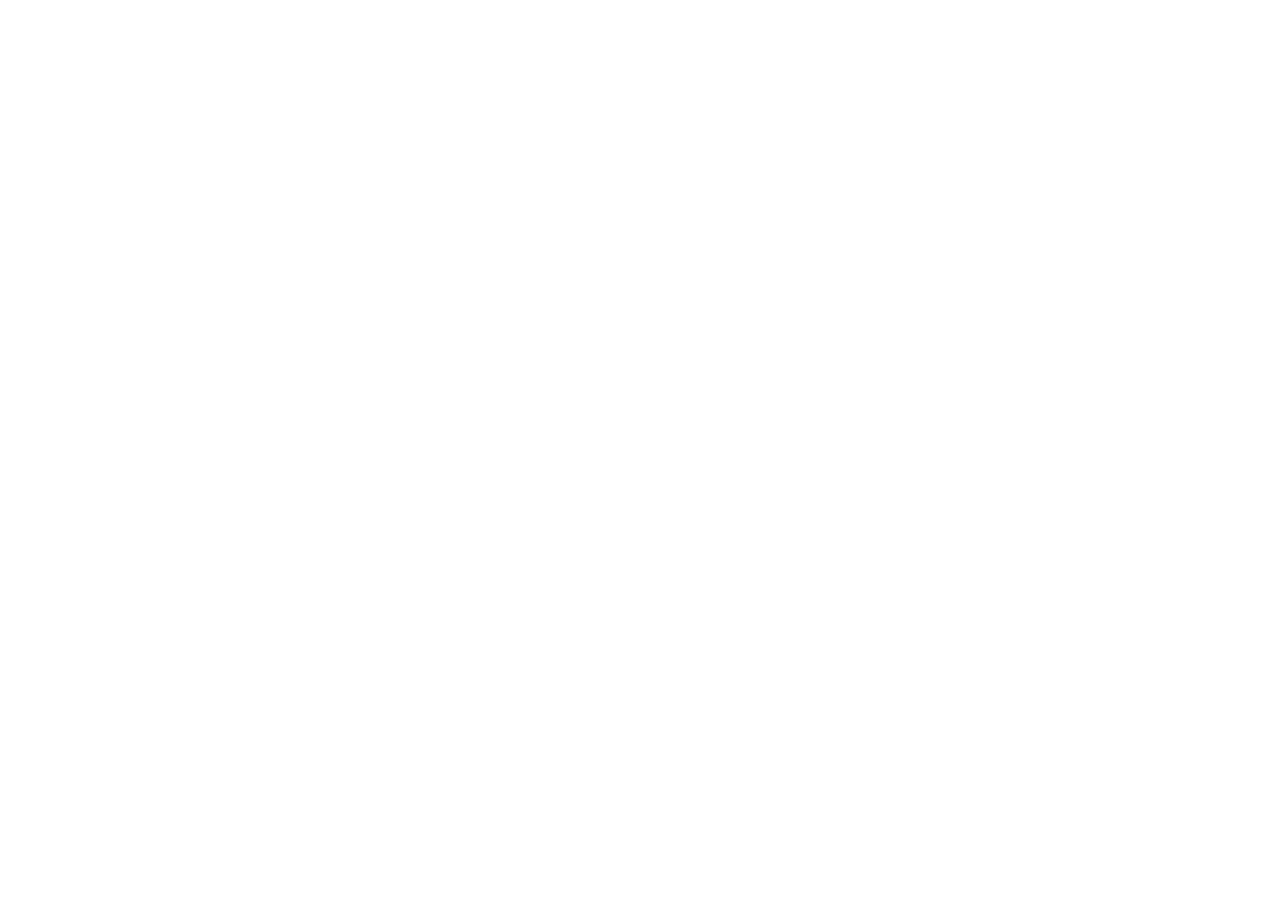
==== index.html @ 41d02efa "criei pagina principal" ====
<!DOCTYPE html>
<html lang="pt-br">
<head>
    <meta charset="UTF-8">
    <meta name="viewport" content="width=device-width, initial-scale=1.0">
    <title>Porjeto Redes Socias</title>
    <link rel="stylesheet" href="estilos/style.css">
    <link rel="shortcut icon" href="imagens/favicon.ico" type="image/x-icon">
</head>
<body>
    
</body>
</html>
---- estilos/style.css ----
@charset "UTF-8";
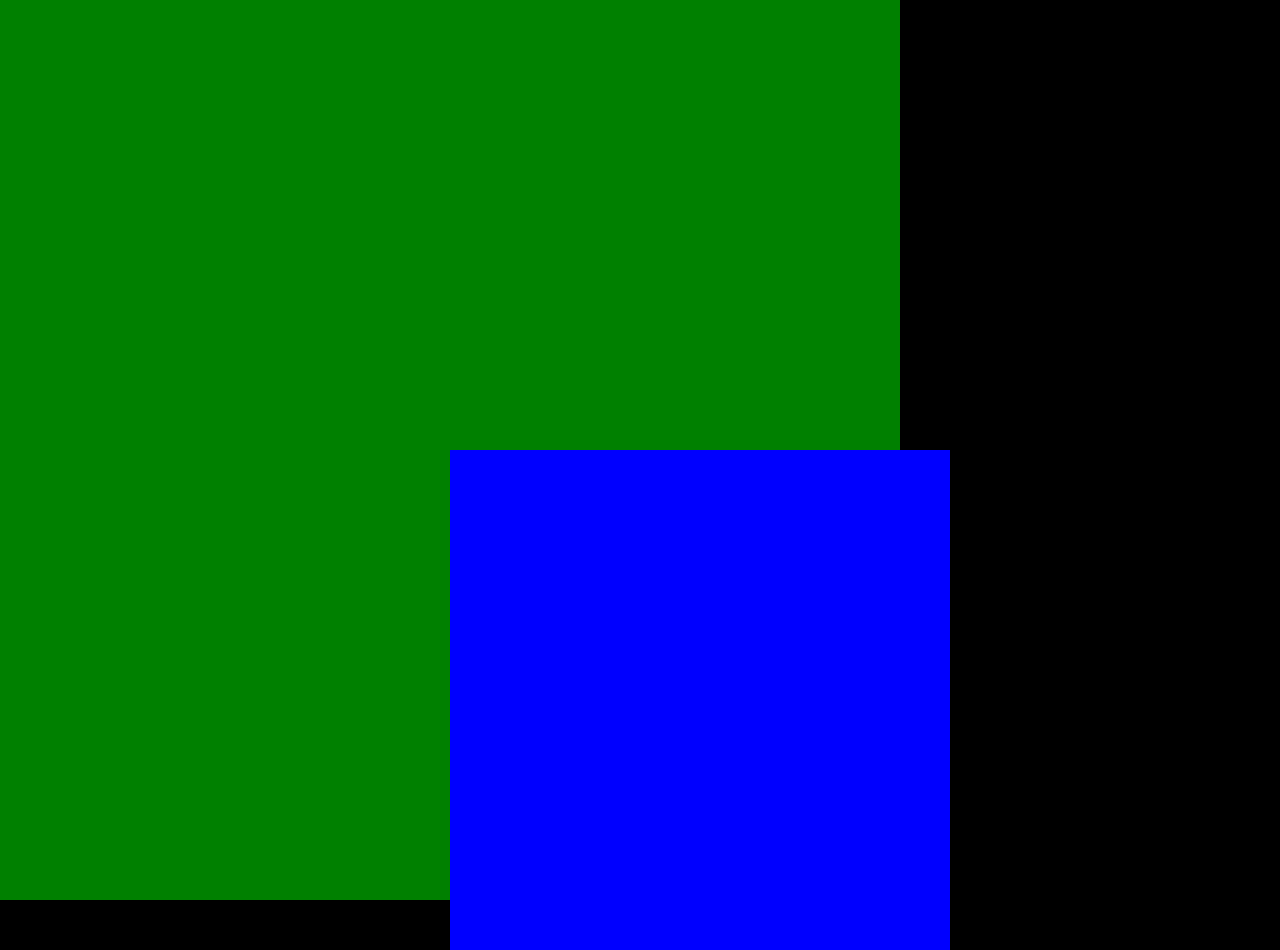
==== commit efc8b8a8: "mudando local" ====
--- a/index.html
+++ b/index.html
@@ -3,11 +3,18 @@
 <head>
     <meta charset="UTF-8">
     <meta name="viewport" content="width=device-width, initial-scale=1.0">
-    <title>Porjeto Redes Socias</title>
+    <title>Projeto Redes Socias</title>
     <link rel="stylesheet" href="estilos/style.css">
     <link rel="shortcut icon" href="imagens/favicon.ico" type="image/x-icon">
 </head>
 <body>
-    
+    <main>
+        <section id="telefone">
+
+        </section>
+        <section id="redes-sociais">
+
+        </section>
+    </main>
 </body>
 </html>--- a/estilos/style.css
+++ b/estilos/style.css
@@ -1 +1,24 @@
-@charset "UTF-8";+@charset "UTF-8";
+*{
+    margin: 0px;
+    padding: 0px;
+    font-family: Arial, Helvetica, sans-serif;
+}
+html, body{
+    height: 100vh;
+    width: 100vh;
+    background-color: black;
+}
+main{
+    position: relative;
+    height: 100vh;
+    background-color: green;
+}
+section#telefone{
+    position: absolute;
+    top: 50%;
+    left: 50%;
+    height: 500px;
+    width: 500px;
+    background-color: blue;
+}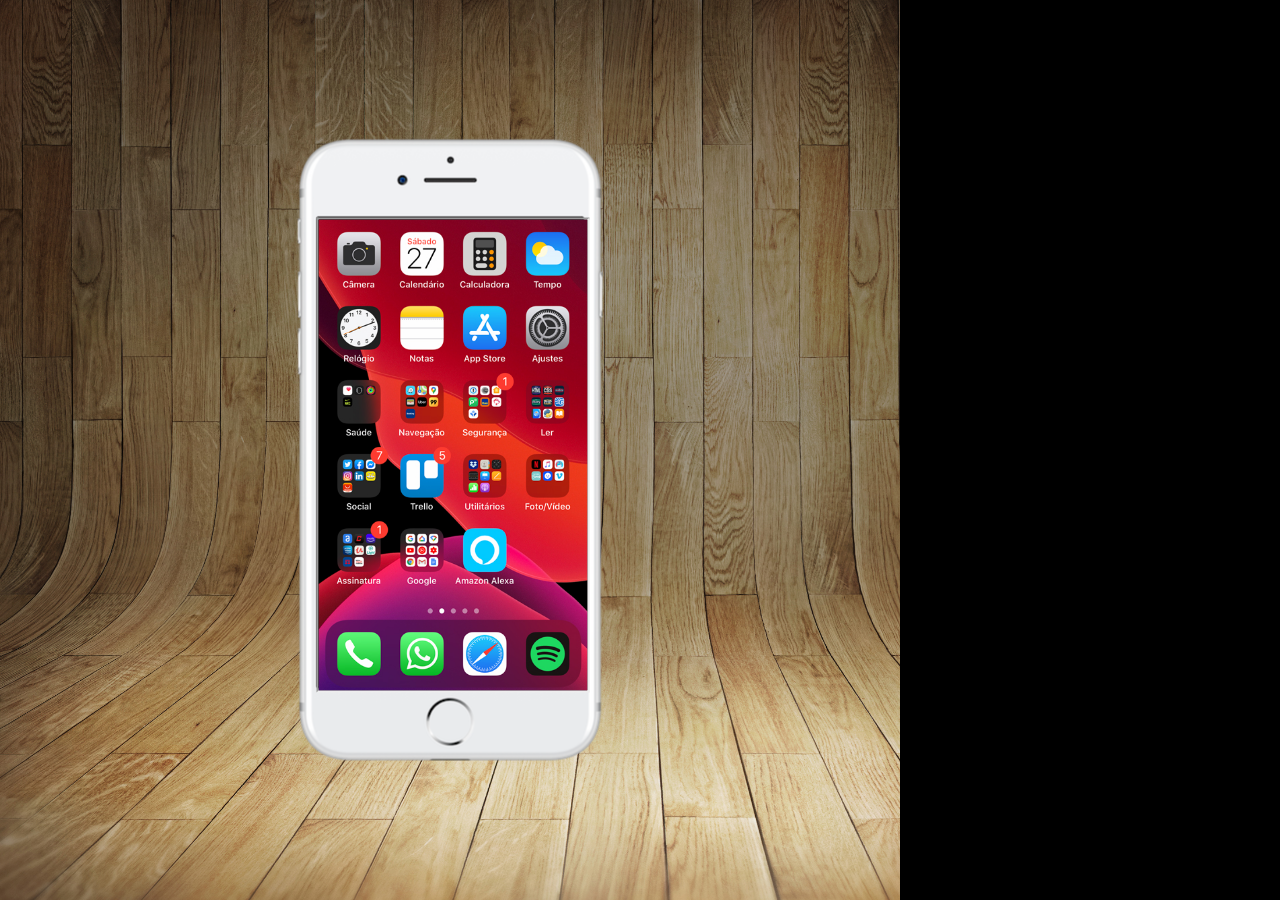
==== commit b29b8995: "atualizei e criei a tela home" ====
--- a/index.html
+++ b/index.html
@@ -10,7 +10,7 @@
 <body>
     <main>
         <section id="telefone">
-
+            <iframe src="home.html" name="tela" id="tela"></iframe>
         </section>
         <section id="redes-sociais">
 
--- a/estilos/style.css
+++ b/estilos/style.css
@@ -9,16 +9,30 @@
     width: 100vh;
     background-color: black;
 }
+body{
+    background: url(../imagens/fundo-madeira.jpg) no-repeat top center;
+    background-size: cover;
+    background-attachment: fixed;
+}
 main{
     position: relative;
     height: 100vh;
-    background-color: green;
+   
 }
 section#telefone{
     position: absolute;
     top: 50%;
     left: 50%;
-    height: 500px;
-    width: 500px;
-    background-color: blue;
+    transform: translate(-50%, -50%);
+
+    height: 627px;
+    width: 311px;
+    background: url(../imagens/frame-iphone.png) no-repeat;
+}
+iframe#tela{
+    position: relative;
+    top: 80.5px;
+    left: 21.5px;
+    height: 471px;
+    width: 269px;
 }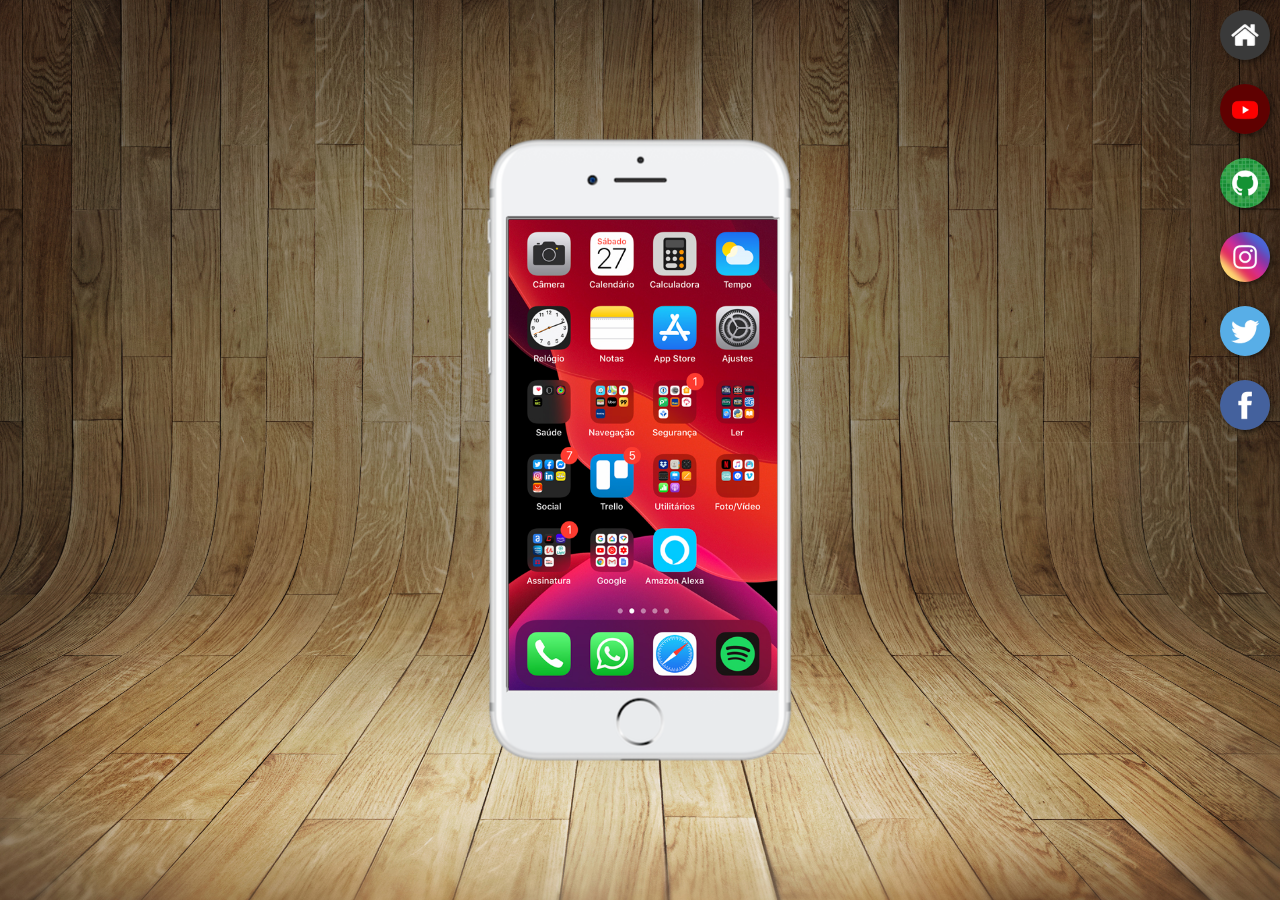
==== commit c3de0aa8: "criei botões laterais" ====
--- a/index.html
+++ b/index.html
@@ -10,10 +10,17 @@
 <body>
     <main>
         <section id="telefone">
-            <iframe src="home.html" name="tela" id="tela"></iframe>
+            <iframe src="home.html" name="tela" id="tela">
+                Seu navegador não é compatível com isso.
+            </iframe>
         </section>
         <section id="redes-sociais">
-
+            <a href="#" target="tela"> <img src="imagens/logo-home.jpg" alt="home"></a><br>
+            <a href="#" target="tela"><img src="imagens/logo-youtube.jpg" alt="youtube"></a><br>
+            <a href="#" target="tela"><img src="imagens/logo-github.jpg" alt="github"></a><br>
+            <a href="#" target="tela"> <img src="imagens/logo-instagram.jpg" alt="instagram"></a><br>
+            <a href="#" target="tela"><img src="imagens/logo-twitter.jpg" alt="twitter"></a><br>
+            <a href="#" target="tela"> <img src="imagens/logo-facebook.jpg" alt="facebook"></a><br>
         </section>
     </main>
 </body>
--- a/estilos/style.css
+++ b/estilos/style.css
@@ -6,7 +6,7 @@
 }
 html, body{
     height: 100vh;
-    width: 100vh;
+    width: 100vw;
     background-color: black;
 }
 body{
@@ -35,4 +35,21 @@
     left: 21.5px;
     height: 471px;
     width: 269px;
+}
+section#redes-sociais{
+    text-align: right;
+}
+section#redes-sociais img{
+    width: 50px;
+    border-radius: 50%;
+    margin: 10px;
+    box-shadow: 2px 2px 5px rgba(0, 0, 0, 0.473);
+    text-align: right;
+    box-sizing: border-box;
+}
+section#redes-sociais img:hover{
+    border: 2px solid rgba(255, 255, 255, 0.658);
+    transform: translate(-4px, -4px);
+    box-shadow: 5px 5px 10px rgba(0, 0, 0, 0.562);
+    transition: transform 0.5s, border 1s;
 }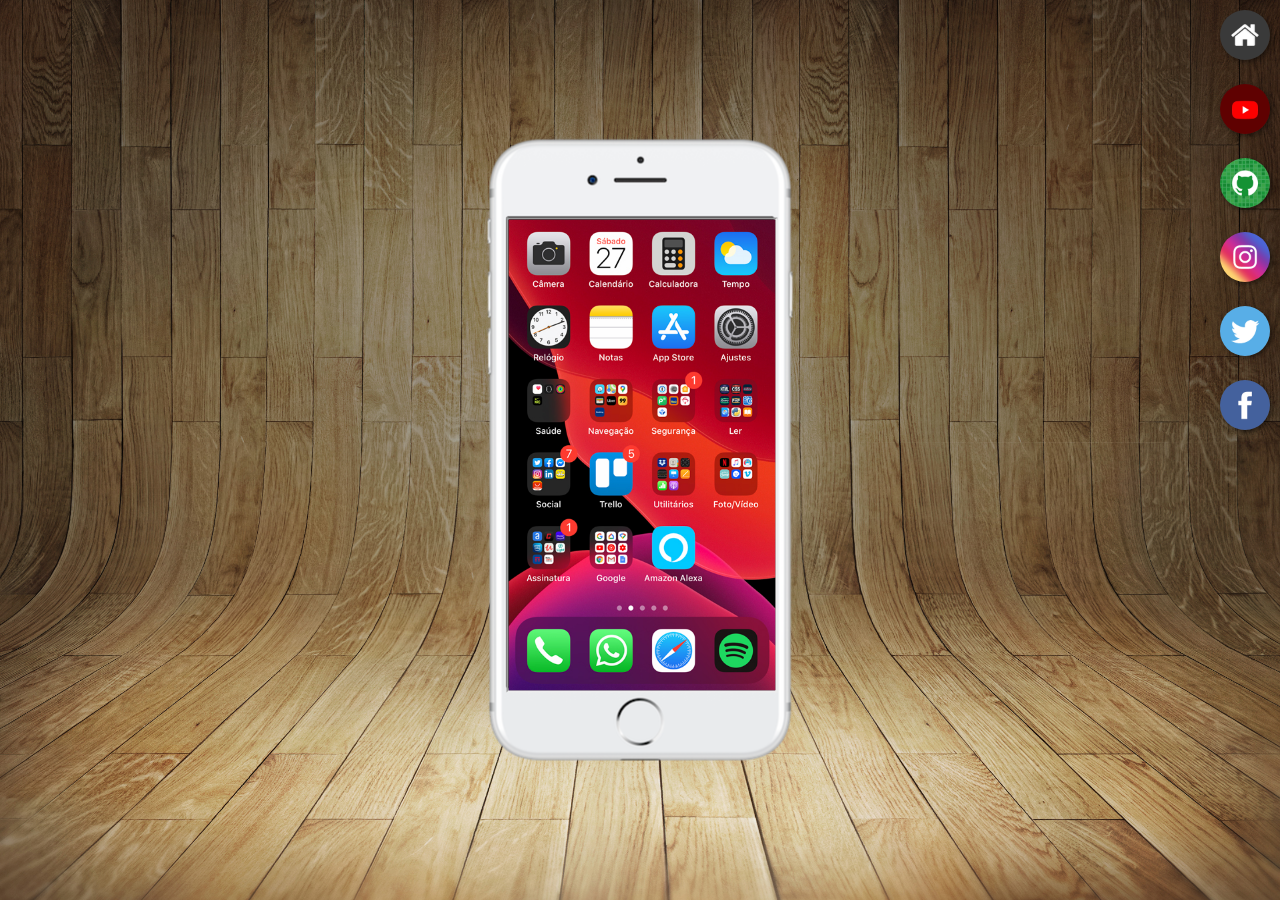
==== commit f4abb5a4: "adicionando sites" ====
--- a/index.html
+++ b/index.html
@@ -15,12 +15,12 @@
             </iframe>
         </section>
         <section id="redes-sociais">
-            <a href="#" target="tela"> <img src="imagens/logo-home.jpg" alt="home"></a><br>
-            <a href="#" target="tela"><img src="imagens/logo-youtube.jpg" alt="youtube"></a><br>
-            <a href="#" target="tela"><img src="imagens/logo-github.jpg" alt="github"></a><br>
-            <a href="#" target="tela"> <img src="imagens/logo-instagram.jpg" alt="instagram"></a><br>
-            <a href="#" target="tela"><img src="imagens/logo-twitter.jpg" alt="twitter"></a><br>
-            <a href="#" target="tela"> <img src="imagens/logo-facebook.jpg" alt="facebook"></a><br>
+            <a href="home.html" target="tela"> <img src="imagens/logo-home.jpg" alt="home"></a><br>
+            <a href="youtube.html" target="tela"><img src="imagens/logo-youtube.jpg" alt="YouTube"></a><br>
+            <a href="github.html" target="tela"><img src="imagens/logo-github.jpg" alt="GitHub"></a><br>
+            <a href="instagram.html" target="tela"> <img src="imagens/logo-instagram.jpg" alt="Instagram"></a><br>
+            <a href="twitter.html" target="tela"><img src="imagens/logo-twitter.jpg" alt="Twitter"></a><br>
+            <a href="facebool.html" target="tela"> <img src="imagens/logo-facebook.jpg" alt="Facebook"></a><br>
         </section>
     </main>
 </body>
--- a/estilos/style.css
+++ b/estilos/style.css
@@ -34,7 +34,7 @@
     top: 80.5px;
     left: 21.5px;
     height: 471px;
-    width: 269px;
+    width: 267px;
 }
 section#redes-sociais{
     text-align: right;
